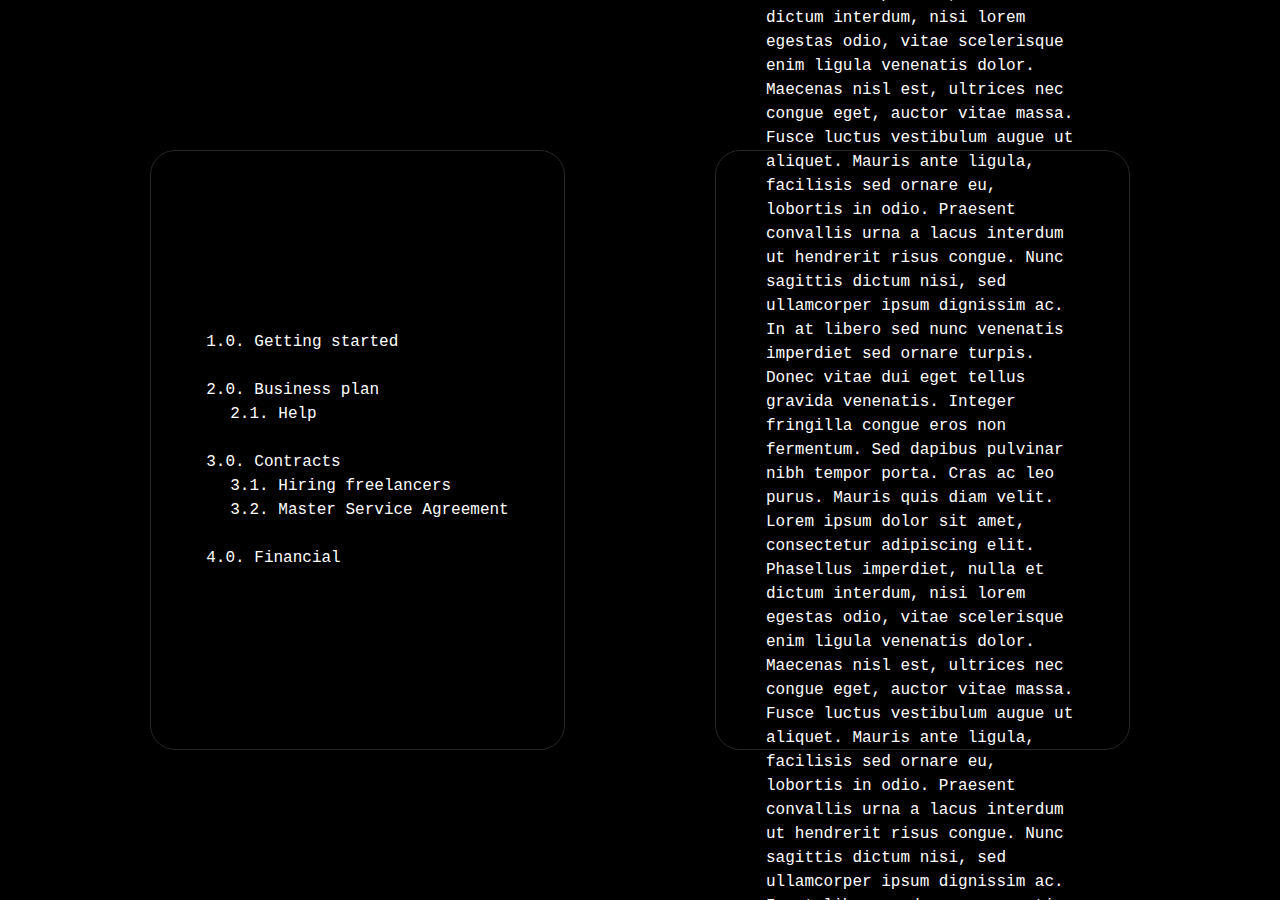
==== in.html @ 9f67cc17 "Init" ====
<!DOCTYPE html>
<html lang="en">
<head>
    <title>curo-dev</title>
    <link rel="stylesheet" href="style.css">
    <script src="script.js"></script>

    <meta charset="UTF-8">
    <meta http-equiv="X-UA-Compatible" content="IE=edge">
    <meta name="viewport" content="width=device-width, initial-scale=1.0">

    <meta name="description" content="Business writing templates.">
    <meta name="keywords" content="Business, startup, elements, copywriting, writing, templates">
    <meta name="author" content="Magnus Hvidtfeldt">
</head>
<body>


    <div class="flexbox-container">
        <div class="flexbox-item flexbox-item-1 sticky">1.0.  Getting started<br>
            <br>2.0.  Business plan<br>
            ⠀⠀2.1. Help<br><br>
            3.0. Contracts<br>
            ⠀⠀3.1. Hiring freelancers<br>
            ⠀⠀3.2. Master Service Agreement<br><br>
            4.0. Financial
        </div> 

        <div class="flexbox-item flexbox-item-2">#  Welcome to curo.dev<br> <!--  ANOTHER DIV FOR 'A' ATTRIBUTE?  -->
            This is a website for business writing templates.<br><br>

            by Magnus Hvidtfeldt



            Lorem ipsum dolor sit amet, consectetur adipiscing elit. Phasellus imperdiet, nulla et dictum interdum, nisi lorem egestas odio, vitae scelerisque enim ligula venenatis dolor. Maecenas nisl est, ultrices nec congue eget, auctor vitae massa. Fusce luctus vestibulum augue ut aliquet. Mauris ante ligula, facilisis sed ornare eu, lobortis in odio. Praesent convallis urna a lacus interdum ut hendrerit risus congue. Nunc sagittis dictum nisi, sed ullamcorper ipsum dignissim ac. In at libero sed nunc venenatis imperdiet sed ornare turpis. Donec vitae dui eget tellus gravida venenatis. Integer fringilla congue eros non fermentum. Sed dapibus pulvinar nibh tempor porta. Cras ac leo purus. Mauris quis diam velit. Lorem ipsum dolor sit amet, consectetur adipiscing elit. Phasellus imperdiet, nulla et dictum interdum, nisi lorem egestas odio, vitae scelerisque enim ligula venenatis dolor. Maecenas nisl est, ultrices nec congue eget, auctor vitae massa. Fusce luctus vestibulum augue ut aliquet. Mauris ante ligula, facilisis sed ornare eu, lobortis in odio. Praesent convallis urna a lacus interdum ut hendrerit risus congue. Nunc sagittis dictum nisi, sed ullamcorper ipsum dignissim ac. In at libero sed nunc venenatis imperdiet sed ornare turpis. Donec vitae dui eget tellus gravida venenatis. Integer fringilla congue eros non fermentum. Sed dapibus pulvinar nibh tempor porta. Cras ac leo purus. Mauris quis diam velit. Lorem ipsum dolor sit amet, consectetur adipiscing elit. Phasellus imperdiet, nulla et dictum interdum, nisi lorem egestas odio, vitae scelerisque enim ligula venenatis dolor. Maecenas nisl est, ultrices nec congue eget, auctor vitae massa. Fusce luctus vestibulum augue ut aliquet. Mauris ante ligula, facilisis sed ornare eu, lobortis in odio. Praesent convallis urna a lacus interdum ut hendrerit risus congue. Nunc sagittis dictum nisi, sed ullamcorper ipsum dignissim ac. In at libero sed nunc venenatis imperdiet sed ornare turpis. Donec vitae dui eget tellus gravida venenatis. Integer fringilla congue eros non fermentum. Sed dapibus pulvinar nibh tempor porta. Cras ac leo purus. Mauris quis diam velit. Lorem ipsum dolor sit amet, consectetur adipiscing elit. Phasellus imperdiet, nulla et dictum interdum, nisi lorem egestas odio, vitae scelerisque enim ligula venenatis dolor. Maecenas nisl est, ultrices nec congue eget, auctor vitae massa. Fusce luctus vestibulum augue ut aliquet. Mauris ante ligula, facilisis sed ornare eu, lobortis in odio. Praesent convallis urna a lacus interdum ut hendrerit risus congue. Nunc sagittis dictum nisi, sed ullamcorper ipsum dignissim ac. In at libero sed nunc venenatis imperdiet sed ornare turpis. Donec vitae dui eget tellus gravida venenatis. Integer fringilla congue eros non fermentum. Sed dapibus pulvinar nibh tempor porta. Cras ac leo purus. Mauris quis diam velit. Lorem ipsum dolor sit amet, consectetur adipiscing elit. Phasellus imperdiet, nulla et dictum interdum, nisi lorem egestas odio, vitae scelerisque enim ligula venenatis dolor. Maecenas nisl est, ultrices nec congue eget, auctor vitae massa. Fusce luctus vestibulum augue ut aliquet. Mauris ante ligula, facilisis sed ornare eu, lobortis in odio. Praesent convallis urna a lacus interdum ut hendrerit risus congue. Nunc sagittis dictum nisi, sed ullamcorper ipsum dignissim ac. In at libero sed nunc venenatis imperdiet sed ornare turpis. Donec vitae dui eget tellus gravida venenatis. Integer fringilla congue eros non fermentum. Sed dapibus pulvinar nibh tempor porta. Cras ac leo purus. Mauris quis diam velit. Lorem ipsum dolor sit amet, consectetur adipiscing elit. Phasellus imperdiet, nulla et dictum interdum, nisi lorem egestas odio, vitae scelerisque enim ligula venenatis dolor. Maecenas nisl est, ultrices nec congue eget, auctor vitae massa. Fusce luctus vestibulum augue ut aliquet. Mauris ante ligula, facilisis sed ornare eu, lobortis in odio. Praesent convallis urna a lacus interdum ut hendrerit risus congue. Nunc sagittis dictum nisi, sed ullamcorper ipsum dignissim ac. In at libero sed nunc venenatis imperdiet sed ornare turpis. Donec vitae dui eget tellus gravida venenatis. Integer fringilla congue eros non fermentum. Sed dapibus pulvinar nibh tempor porta. Cras ac leo purus. Mauris quis diam velit. Lorem ipsum dolor sit amet, consectetur adipiscing elit. Phasellus imperdiet, nulla et dictum interdum, nisi lorem egestas odio, vitae scelerisque enim ligula venenatis dolor. Maecenas nisl est, ultrices nec congue eget, auctor vitae massa. Fusce luctus vestibulum augue ut aliquet. Mauris ante ligula, facilisis sed ornare eu, lobortis in odio. Praesent convallis urna a lacus interdum ut hendrerit risus congue. Nunc sagittis dictum nisi, sed ullamcorper ipsum dignissim ac. In at libero sed nunc venenatis imperdiet sed ornare turpis. Donec vitae dui eget tellus gravida venenatis. Integer fringilla congue eros non fermentum. Sed dapibus pulvinar nibh tempor porta. Cras ac leo purus. Mauris quis diam velit. Lorem ipsum dolor sit amet, consectetur adipiscing elit. Phasellus imperdiet, nulla et dictum interdum, nisi lorem egestas odio, vitae scelerisque enim ligula venenatis dolor. Maecenas nisl est, ultrices nec congue eget, auctor vitae massa. Fusce luctus vestibulum augue ut aliquet. Mauris ante ligula, facilisis sed ornare eu, lobortis in odio. Praesent convallis urna a lacus interdum ut hendrerit risus congue. Nunc sagittis dictum nisi, sed ullamcorper ipsum dignissim ac. In at libero sed nunc venenatis imperdiet sed ornare turpis. Donec vitae dui eget tellus gravida venenatis. Integer fringilla congue eros non fermentum. Sed dapibus pulvinar nibh tempor porta. Cras ac leo purus. Mauris quis diam velit. Lorem ipsum dolor sit amet, consectetur adipiscing elit. Phasellus imperdiet, nulla et dictum interdum, nisi lorem egestas odio, vitae scelerisque enim ligula venenatis dolor. Maecenas nisl est, ultrices nec congue eget, auctor vitae massa. Fusce luctus vestibulum augue ut aliquet. Mauris ante ligula, facilisis sed ornare eu, lobortis in odio. Praesent convallis urna a lacus interdum ut hendrerit risus congue. Nunc sagittis dictum nisi, sed ullamcorper ipsum dignissim ac. In at libero sed nunc venenatis imperdiet sed ornare turpis. Donec vitae dui eget tellus gravida venenatis. Integer fringilla congue eros non fermentum. Sed dapibus pulvinar nibh tempor porta. Cras ac leo purus. Mauris quis diam velit. Lorem ipsum dolor sit amet, consectetur adipiscing elit. Phasellus imperdiet, nulla et dictum interdum, nisi lorem egestas odio, vitae scelerisque enim ligula venenatis dolor. Maecenas nisl est, ultrices nec congue eget, auctor vitae massa. Fusce luctus vestibulum augue ut aliquet. Mauris ante ligula, facilisis sed ornare eu, lobortis in odio. Praesent convallis urna a lacus interdum ut hendrerit risus congue. Nunc sagittis dictum nisi, sed ullamcorper ipsum dignissim ac. In at libero sed nunc venenatis imperdiet sed ornare turpis. Donec vitae dui eget tellus gravida venenatis. Integer fringilla congue eros non fermentum. Sed dapibus pulvinar nibh tempor porta. Cras ac leo purus. Mauris quis diam velit. Lorem ipsum dolor sit amet, consectetur adipiscing elit. Phasellus imperdiet, nulla et dictum interdum, nisi lorem egestas odio, vitae scelerisque enim ligula venenatis dolor. Maecenas nisl est, ultrices nec congue eget, auctor vitae massa. Fusce luctus vestibulum augue ut aliquet. Mauris ante ligula, facilisis sed ornare eu, lobortis in odio. Praesent convallis urna a lacus interdum ut hendrerit risus congue. Nunc sagittis dictum nisi, sed ullamcorper ipsum dignissim ac. In at libero sed nunc venenatis imperdiet sed ornare turpis. Donec vitae dui eget tellus gravida venenatis. Integer fringilla congue eros non fermentum. Sed dapibus pulvinar nibh tempor porta. Cras ac leo purus. Mauris quis diam velit. Lorem ipsum dolor sit amet, consectetur adipiscing elit. Phasellus imperdiet, nulla et dictum interdum, nisi lorem egestas odio, vitae scelerisque enim ligula venenatis dolor. Maecenas nisl est, ultrices nec congue eget, auctor vitae massa. Fusce luctus vestibulum augue ut aliquet. Mauris ante ligula, facilisis sed ornare eu, lobortis in odio. Praesent convallis urna a lacus interdum ut hendrerit risus congue. Nunc sagittis dictum nisi, sed ullamcorper ipsum dignissim ac. In at libero sed nunc venenatis imperdiet sed ornare turpis. Donec vitae dui eget tellus gravida venenatis. Integer fringilla congue eros non fermentum. Sed dapibus pulvinar nibh tempor porta. Cras ac leo purus. Mauris quis diam velit. Lorem ipsum dolor sit amet, consectetur adipiscing elit. Phasellus imperdiet, nulla et dictum interdum, nisi lorem egestas odio, vitae scelerisque enim ligula venenatis dolor. Maecenas nisl est, ultrices nec congue eget, auctor vitae massa. Fusce luctus vestibulum augue ut aliquet. Mauris ante ligula, facilisis sed ornare eu, lobortis in odio. Praesent convallis urna a lacus interdum ut hendrerit risus congue. Nunc sagittis dictum nisi, sed ullamcorper ipsum dignissim ac. In at libero sed nunc venenatis imperdiet sed ornare turpis. Donec vitae dui eget tellus gravida venenatis. Integer fringilla congue eros non fermentum. Sed dapibus pulvinar nibh tempor porta. Cras ac leo purus. Mauris quis diam velit. Lorem ipsum dolor sit amet, consectetur adipiscing elit. Phasellus imperdiet, nulla et dictum interdum, nisi lorem egestas odio, vitae scelerisque enim ligula venenatis dolor. Maecenas nisl est, ultrices nec congue eget, auctor vitae massa. Fusce luctus vestibulum augue ut aliquet. Mauris ante ligula, facilisis sed ornare eu, lobortis in odio. Praesent convallis urna a lacus interdum ut hendrerit risus congue. Nunc sagittis dictum nisi, sed ullamcorper ipsum dignissim ac. In at libero sed nunc venenatis imperdiet sed ornare turpis. Donec vitae dui eget tellus gravida venenatis. Integer fringilla congue eros non fermentum. Sed dapibus pulvinar nibh tempor porta. Cras ac leo purus. Mauris quis diam velit.Lorem ipsum dolor sit amet, consectetur adipiscing elit. Phasellus imperdiet, nulla et dictum interdum, nisi lorem egestas odio, vitae scelerisque enim ligula venenatis dolor. Maecenas nisl est, ultrices nec congue eget, auctor vitae massa. Fusce luctus vestibulum augue ut aliquet. Mauris ante ligula, facilisis sed ornare eu, lobortis in odio. Praesent convallis urna a lacus interdum ut hendrerit risus congue. Nunc sagittis dictum nisi, sed ullamcorper ipsum dignissim ac. In at libero sed nunc venenatis imperdiet sed ornare turpis. Donec vitae dui eget tellus gravida venenatis. Integer fringilla congue eros non fermentum. Sed dapibus pulvinar nibh tempor porta. Cras ac leo purus. Mauris quis diam velit. Lorem ipsum dolor sit amet, consectetur adipiscing elit. Phasellus imperdiet, nulla et dictum interdum, nisi lorem egestas odio, vitae scelerisque enim ligula venenatis dolor. Maecenas nisl est, ultrices nec congue eget, auctor vitae massa. Fusce luctus vestibulum augue ut aliquet. Mauris ante ligula, facilisis sed ornare eu, lobortis in odio. Praesent convallis urna a lacus interdum ut hendrerit risus congue. Nunc sagittis dictum nisi, sed ullamcorper ipsum dignissim ac. In at libero sed nunc venenatis imperdiet sed ornare turpis. Donec vitae dui eget tellus gravida venenatis. Integer fringilla congue eros non fermentum. Sed dapibus pulvinar nibh tempor porta. Cras ac leo purus. Mauris quis diam velit. Lorem ipsum dolor sit amet, consectetur adipiscing elit. Phasellus imperdiet, nulla et dictum interdum, nisi lorem egestas odio, vitae scelerisque enim ligula venenatis dolor. Maecenas nisl est, ultrices nec congue eget, auctor vitae massa. Fusce luctus vestibulum augue ut aliquet. Mauris ante ligula, facilisis sed ornare eu, lobortis in odio. Praesent convallis urna a lacus interdum ut hendrerit risus congue. Nunc sagittis dictum nisi, sed ullamcorper ipsum dignissim ac. In at libero sed nunc venenatis imperdiet sed ornare turpis. Donec vitae dui eget tellus gravida venenatis. Integer fringilla congue eros non fermentum. Sed dapibus pulvinar nibh tempor porta. Cras ac leo purus. Mauris quis diam velit. Lorem ipsum dolor sit amet, consectetur adipiscing elit. Phasellus imperdiet, nulla et dictum interdum, nisi lorem egestas odio, vitae scelerisque enim ligula venenatis dolor. Maecenas nisl est, ultrices nec congue eget, auctor vitae massa. Fusce luctus vestibulum augue ut aliquet. Mauris ante ligula, facilisis sed ornare eu, lobortis in odio. Praesent convallis urna a lacus interdum ut hendrerit risus congue. Nunc sagittis dictum nisi, sed ullamcorper ipsum dignissim ac. In at libero sed nunc venenatis imperdiet sed ornare turpis. Donec vitae dui eget tellus gravida venenatis. Integer fringilla congue eros non fermentum. Sed dapibus pulvinar nibh tempor porta. Cras ac leo purus. Mauris quis diam velit. Lorem ipsum dolor sit amet, consectetur adipiscing elit. Phasellus imperdiet, nulla et dictum interdum, nisi lorem egestas odio, vitae scelerisque enim ligula venenatis dolor. Maecenas nisl est, ultrices nec congue eget, auctor vitae massa. Fusce luctus vestibulum augue ut aliquet. Mauris ante ligula, facilisis sed ornare eu, lobortis in odio. Praesent convallis urna a lacus interdum ut hendrerit risus congue. Nunc sagittis dictum nisi, sed ullamcorper ipsum dignissim ac. In at libero sed nunc venenatis imperdiet sed ornare turpis. Donec vitae dui eget tellus gravida venenatis. Integer fringilla congue eros non fermentum. Sed dapibus pulvinar nibh tempor porta. Cras ac leo purus. Mauris quis diam velit. Lorem ipsum dolor sit amet, consectetur adipiscing elit. Phasellus imperdiet, nulla et dictum interdum, nisi lorem egestas odio, vitae scelerisque enim ligula venenatis dolor. Maecenas nisl est, ultrices nec congue eget, auctor vitae massa. Fusce luctus vestibulum augue ut aliquet. Mauris ante ligula, facilisis sed ornare eu, lobortis in odio. Praesent convallis urna a lacus interdum ut hendrerit risus congue. Nunc sagittis dictum nisi, sed ullamcorper ipsum dignissim ac. In at libero sed nunc venenatis imperdiet sed ornare turpis. Donec vitae dui eget tellus gravida venenatis. Integer fringilla congue eros non fermentum. Sed dapibus pulvinar nibh tempor porta. Cras ac leo purus. Mauris quis diam velit. Lorem ipsum dolor sit amet, consectetur adipiscing elit. Phasellus imperdiet, nulla et dictum interdum, nisi lorem egestas odio, vitae scelerisque enim ligula venenatis dolor. Maecenas nisl est, ultrices nec congue eget, auctor vitae massa. Fusce luctus vestibulum augue ut aliquet. Mauris ante ligula, facilisis sed ornare eu, lobortis in odio. Praesent convallis urna a lacus interdum ut hendrerit risus congue. Nunc sagittis dictum nisi, sed ullamcorper ipsum dignissim ac. In at libero sed nunc venenatis imperdiet sed ornare turpis. Donec vitae dui eget tellus gravida venenatis. Integer fringilla congue eros non fermentum. Sed dapibus pulvinar nibh tempor porta. Cras ac leo purus. Mauris quis diam velit. Lorem ipsum dolor sit amet, consectetur adipiscing elit. Phasellus imperdiet, nulla et dictum interdum, nisi lorem egestas odio, vitae scelerisque enim ligula venenatis dolor. Maecenas nisl est, ultrices nec congue eget, auctor vitae massa. Fusce luctus vestibulum augue ut aliquet. Mauris ante ligula, facilisis sed ornare eu, lobortis in odio. Praesent convallis urna a lacus interdum ut hendrerit risus congue. Nunc sagittis dictum nisi, sed ullamcorper ipsum dignissim ac. In at libero sed nunc venenatis imperdiet sed ornare turpis. Donec vitae dui eget tellus gravida venenatis. Integer fringilla congue eros non fermentum. Sed dapibus pulvinar nibh tempor porta. Cras ac leo purus. Mauris quis diam velit.





          <!-- <button id="dark-theme">Dark mode </button>
            <button id="light-theme">Light mode</button> -->
        </div>
    </div>

    
</body>
</html>
---- style.css ----
/*      PRIMARY ATTRIBUTES      */

body {
    background-color: black;
    color: white;
    font-family: 'Courier New', Courier, monospace;
    margin-top: 100px;
    margin-left: 100px;
    margin-right: 8%;
    line-height: 1.5;
    max-width: 500px;
} p, h2 {
    margin: 0;
    position: absolute;
    top: 50%;
    left: 25%;
    -ms-transform: translate(-50%, -50%);
    transform: translate(-50%, -50%);
    align-items: center;

}



/*      TYPOGRAPHY      */

.text {
    font-family: 'Inter';
    font-size: 16px;
}



/*      FLEXBOX       */

.flexbox-container {
    height: 100%;
    width: 100%;
    top: 0;
    left: 0;
    overflow: hidden;
    position: fixed;
    display: flex;
    background-color: black;;
    justify-content: center;
}

.flexbox-item {
    width: 95%;
    border: 0.1px solid rgb(39, 39, 39);
    border-radius: 25px;
    padding: 50px;
    align-items: center;
    justify-content: center;
    display: flex;
}

.flexbox-item-1 {
    min-height: 100px;
    margin: 150px 75px 150px 150px;

}

.flexbox-item-2 {
    min-height: 100px;
    margin: 150px 150px 150px 75px;

}
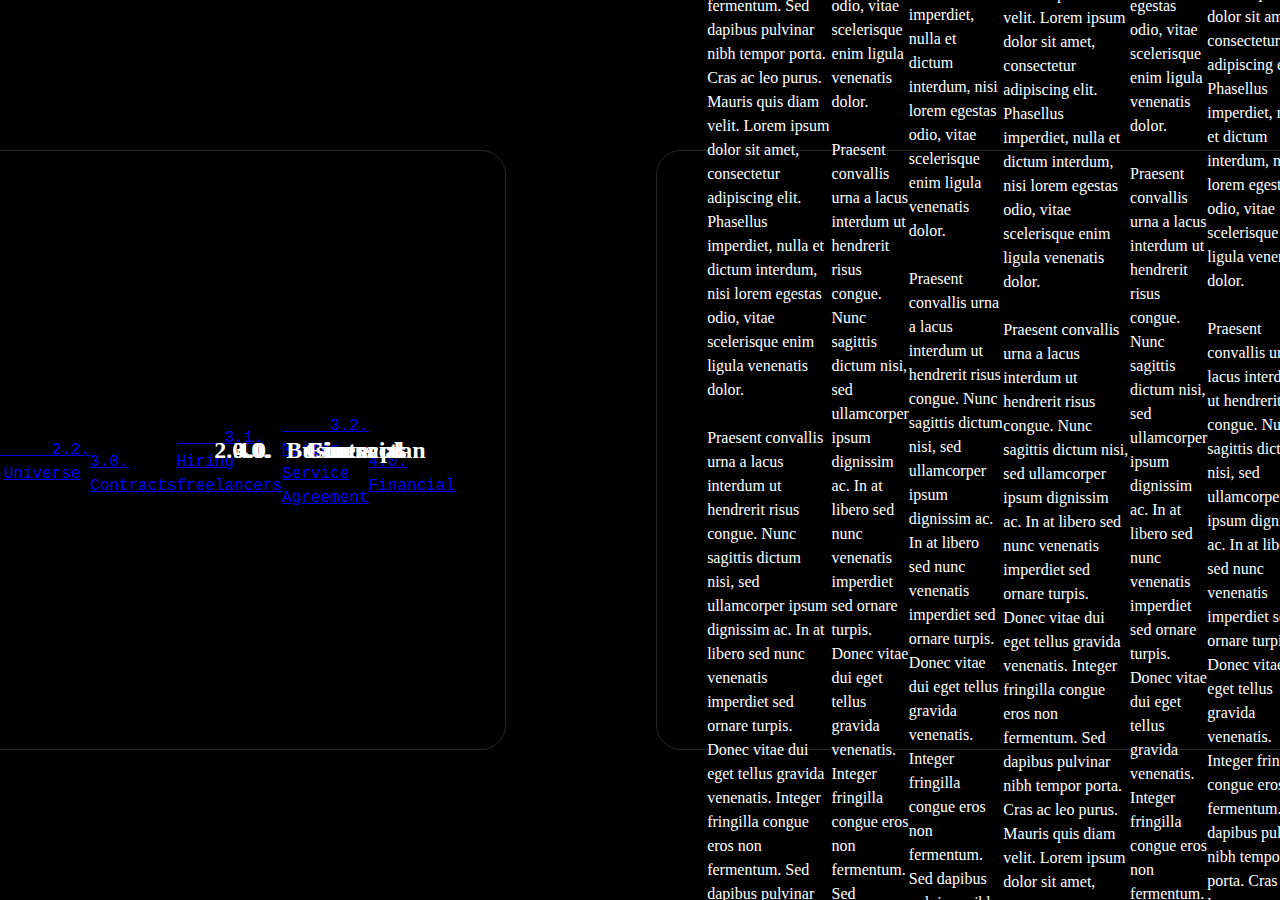
==== commit 65a0f5ae: "Added functionality" ====
--- a/in.html
+++ b/in.html
@@ -4,6 +4,12 @@
     <title>curo-dev</title>
     <link rel="stylesheet" href="style.css">
     <script src="script.js"></script>
+    <script src="jquery-3.6.1.js"></script>
+
+    <link rel="preconnect" href="https://fonts.googleapis.com">
+    <link rel="preconnect" href="https://fonts.gstatic.com" crossorigin>
+    <link href="https://fonts.googleapis.com/css2?family=Inconsolata&display=swap" rel="stylesheet">
+    <link href="https://fonts.googleapis.com/css2?family=Lato&display=swap" rel="stylesheet">
 
     <meta charset="UTF-8">
     <meta http-equiv="X-UA-Compatible" content="IE=edge">
@@ -15,35 +21,206 @@
 </head>
 <body>
 
+    <div class="fixed-header"> </div>
 
     <div class="flexbox-container">
-        <div class="flexbox-item flexbox-item-1 sticky">1.0.  Getting started<br>
-            <br>2.0.  Business plan<br>
-            ⠀⠀2.1. Help<br><br>
-            3.0. Contracts<br>
-            ⠀⠀3.1. Hiring freelancers<br>
-            ⠀⠀3.2. Master Service Agreement<br><br>
-            4.0. Financial
+   
+        <div class="flexbox-item flexbox-item-1 sticky">
+            <div class="cent"><a href="#section1">1.0.  Getting started</a><br></div>
+            <div class="cent mb"><a href="#section2"><br><br>2.0.  Business plan</a><br></div>
+            <div class="cent mb"><a href="#section2-1"><br>⠀⠀⠀⠀2.1. Help</a><br></div>
+            <div class="cent"><a href="#section2-2"><br>⠀⠀⠀⠀2.2. Universe</a><br></div>
+            <div class="cent mb"><a href="#section3"><br><br>3.0. Contracts</a><br></div>
+            <div class="cent mb"><a href="#section3-1"><br>⠀⠀⠀⠀3.1. Hiring freelancers</a><br></div>
+            <div class="cent"><a href="#section3-2"><br>⠀⠀⠀⠀3.2. Master Service Agreement</a><br></div>
+            <div class="cent"><a href="#section4"><br><br>4.0. Financial</a><br></div>
+
         </div> 
-
-        <div class="flexbox-item flexbox-item-2">#  Welcome to curo.dev<br> <!--  ANOTHER DIV FOR 'A' ATTRIBUTE?  -->
+    
+
+        <div class="flexbox-item flexbox-item-2 text">
+            <div id="section1">
+            <h1 class="mb">#  Welcome to curo.dev</h1><br><br> <!--  ANOTHER DIV FOR 'A' ATTRIBUTE?  -->
             This is a website for business writing templates.<br><br>
 
             by Magnus Hvidtfeldt
 
 
 
-            Lorem ipsum dolor sit amet, consectetur adipiscing elit. Phasellus imperdiet, nulla et dictum interdum, nisi lorem egestas odio, vitae scelerisque enim ligula venenatis dolor. Maecenas nisl est, ultrices nec congue eget, auctor vitae massa. Fusce luctus vestibulum augue ut aliquet. Mauris ante ligula, facilisis sed ornare eu, lobortis in odio. Praesent convallis urna a lacus interdum ut hendrerit risus congue. Nunc sagittis dictum nisi, sed ullamcorper ipsum dignissim ac. In at libero sed nunc venenatis imperdiet sed ornare turpis. Donec vitae dui eget tellus gravida venenatis. Integer fringilla congue eros non fermentum. Sed dapibus pulvinar nibh tempor porta. Cras ac leo purus. Mauris quis diam velit. Lorem ipsum dolor sit amet, consectetur adipiscing elit. Phasellus imperdiet, nulla et dictum interdum, nisi lorem egestas odio, vitae scelerisque enim ligula venenatis dolor. Maecenas nisl est, ultrices nec congue eget, auctor vitae massa. Fusce luctus vestibulum augue ut aliquet. Mauris ante ligula, facilisis sed ornare eu, lobortis in odio. Praesent convallis urna a lacus interdum ut hendrerit risus congue. Nunc sagittis dictum nisi, sed ullamcorper ipsum dignissim ac. In at libero sed nunc venenatis imperdiet sed ornare turpis. Donec vitae dui eget tellus gravida venenatis. Integer fringilla congue eros non fermentum. Sed dapibus pulvinar nibh tempor porta. Cras ac leo purus. Mauris quis diam velit. Lorem ipsum dolor sit amet, consectetur adipiscing elit. Phasellus imperdiet, nulla et dictum interdum, nisi lorem egestas odio, vitae scelerisque enim ligula venenatis dolor. Maecenas nisl est, ultrices nec congue eget, auctor vitae massa. Fusce luctus vestibulum augue ut aliquet. Mauris ante ligula, facilisis sed ornare eu, lobortis in odio. Praesent convallis urna a lacus interdum ut hendrerit risus congue. Nunc sagittis dictum nisi, sed ullamcorper ipsum dignissim ac. In at libero sed nunc venenatis imperdiet sed ornare turpis. Donec vitae dui eget tellus gravida venenatis. Integer fringilla congue eros non fermentum. Sed dapibus pulvinar nibh tempor porta. Cras ac leo purus. Mauris quis diam velit. Lorem ipsum dolor sit amet, consectetur adipiscing elit. Phasellus imperdiet, nulla et dictum interdum, nisi lorem egestas odio, vitae scelerisque enim ligula venenatis dolor. Maecenas nisl est, ultrices nec congue eget, auctor vitae massa. Fusce luctus vestibulum augue ut aliquet. Mauris ante ligula, facilisis sed ornare eu, lobortis in odio. Praesent convallis urna a lacus interdum ut hendrerit risus congue. Nunc sagittis dictum nisi, sed ullamcorper ipsum dignissim ac. In at libero sed nunc venenatis imperdiet sed ornare turpis. Donec vitae dui eget tellus gravida venenatis. Integer fringilla congue eros non fermentum. Sed dapibus pulvinar nibh tempor porta. Cras ac leo purus. Mauris quis diam velit. Lorem ipsum dolor sit amet, consectetur adipiscing elit. Phasellus imperdiet, nulla et dictum interdum, nisi lorem egestas odio, vitae scelerisque enim ligula venenatis dolor. Maecenas nisl est, ultrices nec congue eget, auctor vitae massa. Fusce luctus vestibulum augue ut aliquet. Mauris ante ligula, facilisis sed ornare eu, lobortis in odio. Praesent convallis urna a lacus interdum ut hendrerit risus congue. Nunc sagittis dictum nisi, sed ullamcorper ipsum dignissim ac. In at libero sed nunc venenatis imperdiet sed ornare turpis. Donec vitae dui eget tellus gravida venenatis. Integer fringilla congue eros non fermentum. Sed dapibus pulvinar nibh tempor porta. Cras ac leo purus. Mauris quis diam velit. Lorem ipsum dolor sit amet, consectetur adipiscing elit. Phasellus imperdiet, nulla et dictum interdum, nisi lorem egestas odio, vitae scelerisque enim ligula venenatis dolor. Maecenas nisl est, ultrices nec congue eget, auctor vitae massa. Fusce luctus vestibulum augue ut aliquet. Mauris ante ligula, facilisis sed ornare eu, lobortis in odio. Praesent convallis urna a lacus interdum ut hendrerit risus congue. Nunc sagittis dictum nisi, sed ullamcorper ipsum dignissim ac. In at libero sed nunc venenatis imperdiet sed ornare turpis. Donec vitae dui eget tellus gravida venenatis. Integer fringilla congue eros non fermentum. Sed dapibus pulvinar nibh tempor porta. Cras ac leo purus. Mauris quis diam velit. Lorem ipsum dolor sit amet, consectetur adipiscing elit. Phasellus imperdiet, nulla et dictum interdum, nisi lorem egestas odio, vitae scelerisque enim ligula venenatis dolor. Maecenas nisl est, ultrices nec congue eget, auctor vitae massa. Fusce luctus vestibulum augue ut aliquet. Mauris ante ligula, facilisis sed ornare eu, lobortis in odio. Praesent convallis urna a lacus interdum ut hendrerit risus congue. Nunc sagittis dictum nisi, sed ullamcorper ipsum dignissim ac. In at libero sed nunc venenatis imperdiet sed ornare turpis. Donec vitae dui eget tellus gravida venenatis. Integer fringilla congue eros non fermentum. Sed dapibus pulvinar nibh tempor porta. Cras ac leo purus. Mauris quis diam velit. Lorem ipsum dolor sit amet, consectetur adipiscing elit. Phasellus imperdiet, nulla et dictum interdum, nisi lorem egestas odio, vitae scelerisque enim ligula venenatis dolor. Maecenas nisl est, ultrices nec congue eget, auctor vitae massa. Fusce luctus vestibulum augue ut aliquet. Mauris ante ligula, facilisis sed ornare eu, lobortis in odio. Praesent convallis urna a lacus interdum ut hendrerit risus congue. Nunc sagittis dictum nisi, sed ullamcorper ipsum dignissim ac. In at libero sed nunc venenatis imperdiet sed ornare turpis. Donec vitae dui eget tellus gravida venenatis. Integer fringilla congue eros non fermentum. Sed dapibus pulvinar nibh tempor porta. Cras ac leo purus. Mauris quis diam velit. Lorem ipsum dolor sit amet, consectetur adipiscing elit. Phasellus imperdiet, nulla et dictum interdum, nisi lorem egestas odio, vitae scelerisque enim ligula venenatis dolor. Maecenas nisl est, ultrices nec congue eget, auctor vitae massa. Fusce luctus vestibulum augue ut aliquet. Mauris ante ligula, facilisis sed ornare eu, lobortis in odio. Praesent convallis urna a lacus interdum ut hendrerit risus congue. Nunc sagittis dictum nisi, sed ullamcorper ipsum dignissim ac. In at libero sed nunc venenatis imperdiet sed ornare turpis. Donec vitae dui eget tellus gravida venenatis. Integer fringilla congue eros non fermentum. Sed dapibus pulvinar nibh tempor porta. Cras ac leo purus. Mauris quis diam velit. Lorem ipsum dolor sit amet, consectetur adipiscing elit. Phasellus imperdiet, nulla et dictum interdum, nisi lorem egestas odio, vitae scelerisque enim ligula venenatis dolor. Maecenas nisl est, ultrices nec congue eget, auctor vitae massa. Fusce luctus vestibulum augue ut aliquet. Mauris ante ligula, facilisis sed ornare eu, lobortis in odio. Praesent convallis urna a lacus interdum ut hendrerit risus congue. Nunc sagittis dictum nisi, sed ullamcorper ipsum dignissim ac. In at libero sed nunc venenatis imperdiet sed ornare turpis. Donec vitae dui eget tellus gravida venenatis. Integer fringilla congue eros non fermentum. Sed dapibus pulvinar nibh tempor porta. Cras ac leo purus. Mauris quis diam velit. Lorem ipsum dolor sit amet, consectetur adipiscing elit. Phasellus imperdiet, nulla et dictum interdum, nisi lorem egestas odio, vitae scelerisque enim ligula venenatis dolor. Maecenas nisl est, ultrices nec congue eget, auctor vitae massa. Fusce luctus vestibulum augue ut aliquet. Mauris ante ligula, facilisis sed ornare eu, lobortis in odio. Praesent convallis urna a lacus interdum ut hendrerit risus congue. Nunc sagittis dictum nisi, sed ullamcorper ipsum dignissim ac. In at libero sed nunc venenatis imperdiet sed ornare turpis. Donec vitae dui eget tellus gravida venenatis. Integer fringilla congue eros non fermentum. Sed dapibus pulvinar nibh tempor porta. Cras ac leo purus. Mauris quis diam velit. Lorem ipsum dolor sit amet, consectetur adipiscing elit. Phasellus imperdiet, nulla et dictum interdum, nisi lorem egestas odio, vitae scelerisque enim ligula venenatis dolor. Maecenas nisl est, ultrices nec congue eget, auctor vitae massa. Fusce luctus vestibulum augue ut aliquet. Mauris ante ligula, facilisis sed ornare eu, lobortis in odio. Praesent convallis urna a lacus interdum ut hendrerit risus congue. Nunc sagittis dictum nisi, sed ullamcorper ipsum dignissim ac. In at libero sed nunc venenatis imperdiet sed ornare turpis. Donec vitae dui eget tellus gravida venenatis. Integer fringilla congue eros non fermentum. Sed dapibus pulvinar nibh tempor porta. Cras ac leo purus. Mauris quis diam velit. Lorem ipsum dolor sit amet, consectetur adipiscing elit. Phasellus imperdiet, nulla et dictum interdum, nisi lorem egestas odio, vitae scelerisque enim ligula venenatis dolor. Maecenas nisl est, ultrices nec congue eget, auctor vitae massa. Fusce luctus vestibulum augue ut aliquet. Mauris ante ligula, facilisis sed ornare eu, lobortis in odio. Praesent convallis urna a lacus interdum ut hendrerit risus congue. Nunc sagittis dictum nisi, sed ullamcorper ipsum dignissim ac. In at libero sed nunc venenatis imperdiet sed ornare turpis. Donec vitae dui eget tellus gravida venenatis. Integer fringilla congue eros non fermentum. Sed dapibus pulvinar nibh tempor porta. Cras ac leo purus. Mauris quis diam velit. Lorem ipsum dolor sit amet, consectetur adipiscing elit. Phasellus imperdiet, nulla et dictum interdum, nisi lorem egestas odio, vitae scelerisque enim ligula venenatis dolor. Maecenas nisl est, ultrices nec congue eget, auctor vitae massa. Fusce luctus vestibulum augue ut aliquet. Mauris ante ligula, facilisis sed ornare eu, lobortis in odio. Praesent convallis urna a lacus interdum ut hendrerit risus congue. Nunc sagittis dictum nisi, sed ullamcorper ipsum dignissim ac. In at libero sed nunc venenatis imperdiet sed ornare turpis. Donec vitae dui eget tellus gravida venenatis. Integer fringilla congue eros non fermentum. Sed dapibus pulvinar nibh tempor porta. Cras ac leo purus. Mauris quis diam velit.Lorem ipsum dolor sit amet, consectetur adipiscing elit. Phasellus imperdiet, nulla et dictum interdum, nisi lorem egestas odio, vitae scelerisque enim ligula venenatis dolor. Maecenas nisl est, ultrices nec congue eget, auctor vitae massa. Fusce luctus vestibulum augue ut aliquet. Mauris ante ligula, facilisis sed ornare eu, lobortis in odio. Praesent convallis urna a lacus interdum ut hendrerit risus congue. Nunc sagittis dictum nisi, sed ullamcorper ipsum dignissim ac. In at libero sed nunc venenatis imperdiet sed ornare turpis. Donec vitae dui eget tellus gravida venenatis. Integer fringilla congue eros non fermentum. Sed dapibus pulvinar nibh tempor porta. Cras ac leo purus. Mauris quis diam velit. Lorem ipsum dolor sit amet, consectetur adipiscing elit. Phasellus imperdiet, nulla et dictum interdum, nisi lorem egestas odio, vitae scelerisque enim ligula venenatis dolor. Maecenas nisl est, ultrices nec congue eget, auctor vitae massa. Fusce luctus vestibulum augue ut aliquet. Mauris ante ligula, facilisis sed ornare eu, lobortis in odio. Praesent convallis urna a lacus interdum ut hendrerit risus congue. Nunc sagittis dictum nisi, sed ullamcorper ipsum dignissim ac. In at libero sed nunc venenatis imperdiet sed ornare turpis. Donec vitae dui eget tellus gravida venenatis. Integer fringilla congue eros non fermentum. Sed dapibus pulvinar nibh tempor porta. Cras ac leo purus. Mauris quis diam velit. Lorem ipsum dolor sit amet, consectetur adipiscing elit. Phasellus imperdiet, nulla et dictum interdum, nisi lorem egestas odio, vitae scelerisque enim ligula venenatis dolor. Maecenas nisl est, ultrices nec congue eget, auctor vitae massa. Fusce luctus vestibulum augue ut aliquet. Mauris ante ligula, facilisis sed ornare eu, lobortis in odio. Praesent convallis urna a lacus interdum ut hendrerit risus congue. Nunc sagittis dictum nisi, sed ullamcorper ipsum dignissim ac. In at libero sed nunc venenatis imperdiet sed ornare turpis. Donec vitae dui eget tellus gravida venenatis. Integer fringilla congue eros non fermentum. Sed dapibus pulvinar nibh tempor porta. Cras ac leo purus. Mauris quis diam velit. Lorem ipsum dolor sit amet, consectetur adipiscing elit. Phasellus imperdiet, nulla et dictum interdum, nisi lorem egestas odio, vitae scelerisque enim ligula venenatis dolor. Maecenas nisl est, ultrices nec congue eget, auctor vitae massa. Fusce luctus vestibulum augue ut aliquet. Mauris ante ligula, facilisis sed ornare eu, lobortis in odio. Praesent convallis urna a lacus interdum ut hendrerit risus congue. Nunc sagittis dictum nisi, sed ullamcorper ipsum dignissim ac. In at libero sed nunc venenatis imperdiet sed ornare turpis. Donec vitae dui eget tellus gravida venenatis. Integer fringilla congue eros non fermentum. Sed dapibus pulvinar nibh tempor porta. Cras ac leo purus. Mauris quis diam velit. Lorem ipsum dolor sit amet, consectetur adipiscing elit. Phasellus imperdiet, nulla et dictum interdum, nisi lorem egestas odio, vitae scelerisque enim ligula venenatis dolor. Maecenas nisl est, ultrices nec congue eget, auctor vitae massa. Fusce luctus vestibulum augue ut aliquet. Mauris ante ligula, facilisis sed ornare eu, lobortis in odio. Praesent convallis urna a lacus interdum ut hendrerit risus congue. Nunc sagittis dictum nisi, sed ullamcorper ipsum dignissim ac. In at libero sed nunc venenatis imperdiet sed ornare turpis. Donec vitae dui eget tellus gravida venenatis. Integer fringilla congue eros non fermentum. Sed dapibus pulvinar nibh tempor porta. Cras ac leo purus. Mauris quis diam velit. Lorem ipsum dolor sit amet, consectetur adipiscing elit. Phasellus imperdiet, nulla et dictum interdum, nisi lorem egestas odio, vitae scelerisque enim ligula venenatis dolor. Maecenas nisl est, ultrices nec congue eget, auctor vitae massa. Fusce luctus vestibulum augue ut aliquet. Mauris ante ligula, facilisis sed ornare eu, lobortis in odio. Praesent convallis urna a lacus interdum ut hendrerit risus congue. Nunc sagittis dictum nisi, sed ullamcorper ipsum dignissim ac. In at libero sed nunc venenatis imperdiet sed ornare turpis. Donec vitae dui eget tellus gravida venenatis. Integer fringilla congue eros non fermentum. Sed dapibus pulvinar nibh tempor porta. Cras ac leo purus. Mauris quis diam velit. Lorem ipsum dolor sit amet, consectetur adipiscing elit. Phasellus imperdiet, nulla et dictum interdum, nisi lorem egestas odio, vitae scelerisque enim ligula venenatis dolor. Maecenas nisl est, ultrices nec congue eget, auctor vitae massa. Fusce luctus vestibulum augue ut aliquet. Mauris ante ligula, facilisis sed ornare eu, lobortis in odio. Praesent convallis urna a lacus interdum ut hendrerit risus congue. Nunc sagittis dictum nisi, sed ullamcorper ipsum dignissim ac. In at libero sed nunc venenatis imperdiet sed ornare turpis. Donec vitae dui eget tellus gravida venenatis. Integer fringilla congue eros non fermentum. Sed dapibus pulvinar nibh tempor porta. Cras ac leo purus. Mauris quis diam velit. Lorem ipsum dolor sit amet, consectetur adipiscing elit. Phasellus imperdiet, nulla et dictum interdum, nisi lorem egestas odio, vitae scelerisque enim ligula venenatis dolor. Maecenas nisl est, ultrices nec congue eget, auctor vitae massa. Fusce luctus vestibulum augue ut aliquet. Mauris ante ligula, facilisis sed ornare eu, lobortis in odio. Praesent convallis urna a lacus interdum ut hendrerit risus congue. Nunc sagittis dictum nisi, sed ullamcorper ipsum dignissim ac. In at libero sed nunc venenatis imperdiet sed ornare turpis. Donec vitae dui eget tellus gravida venenatis. Integer fringilla congue eros non fermentum. Sed dapibus pulvinar nibh tempor porta. Cras ac leo purus. Mauris quis diam velit.
-
-
-
-
-
-          <!-- <button id="dark-theme">Dark mode </button>
-            <button id="light-theme">Light mode</button> -->
+            Lorem ipsum dolor sit amet, consectetur adipiscing elit. Phasellus imperdiet, nulla et dictum interdum, nisi lorem egestas odio, vitae scelerisque enim ligula venenatis dolor. Maecenas nisl est, ultrices nec congue eget, auctor vitae massa. Fusce luctus vestibulum augue ut aliquet. 
+            
+            <br><br>
+            
+            Maecenas nisl est, ultrices nec congue eget, auctor vitae massa. Fusce luctus vestibulum augue ut aliquet. Mauris ante ligula, facilisis sed ornare eu, lobortis in odio. Praesent convallis urna a lacus interdum ut hendrerit risus congue. Nunc sagittis dictum nisi, sed ullamcorper ipsum dignissim ac. In at libero sed nunc venenatis imperdiet sed ornare turpis. Donec vitae dui eget tellus gravida venenatis. Integer fringilla congue eros non fermentum. Sed dapibus pulvinar nibh tempor porta. Cras ac leo purus. Mauris quis diam velit. Lorem ipsum dolor sit amet, consectetur adipiscing elit. Phasellus imperdiet, nulla et dictum interdum, nisi lorem egestas odio, vitae scelerisque enim ligula venenatis dolor. 
+            
+            <br><br>
+            
+            Praesent convallis urna a lacus interdum ut hendrerit risus congue. Nunc sagittis dictum nisi, sed ullamcorper ipsum dignissim ac. In at libero sed nunc venenatis imperdiet sed ornare turpis. Donec vitae dui eget tellus gravida venenatis. Integer fringilla congue eros non fermentum. Sed dapibus pulvinar nibh tempor porta. Cras ac leo purus. Mauris quis diam velit. Lorem ipsum dolor sit amet, consectetur adipiscing elit. Phasellus imperdiet, nulla et dictum interdum, nisi lorem egestas odio, vitae scelerisque enim ligula venenatis dolor. Maecenas nisl est, ultrices nec congue eget, auctor vitae massa. Fusce luctus vestibulum augue ut aliquet. Mauris ante ligula, facilisis sed ornare eu, lobortis in odio. Praesent convallis urna a lacus interdum ut hendrerit risus congue. Nunc sagittis dictum nisi, sed ullamcorper ipsum dignissim ac. In at libero sed nunc venenatis imperdiet sed ornare turpis. Donec vitae dui eget tellus gravida venenatis. Integer fringilla congue eros non fermentum. Sed dapibus pulvinar nibh tempor porta. Cras ac leo purus. Mauris quis diam velit. Lorem ipsum dolor sit amet, consectetur adipiscing elit. Phasellus imperdiet, nulla et dictum interdum, nisi lorem egestas odio,
+
+            <br><br>
+            <a class="link" href="https://www.google.com/" target="_blank">🡢 Join today!</a>
+
+            <br><br>
+            <hr/>
+            <br><br><br>
+        </div>
+        <div id="section2">
+           <h2 class="mb">  2.0.⠀⠀Business plan</h2>
+
+            <br><br>
+
+            Lorem ipsum dolor sit amet, consectetur adipiscing elit. Phasellus imperdiet, nulla et dictum interdum, nisi lorem egestas odio, vitae scelerisque enim ligula venenatis dolor. Maecenas nisl est, ultrices nec congue eget, auctor vitae massa. Fusce luctus vestibulum augue ut aliquet. 
+            
+            <br><br>
+            
+            Maecenas nisl est, ultrices nec congue eget, auctor vitae massa. Fusce luctus vestibulum augue ut aliquet. Mauris ante ligula, facilisis sed ornare eu, lobortis in odio. Praesent convallis urna a lacus interdum ut hendrerit risus congue. Nunc sagittis dictum nisi, sed ullamcorper ipsum dignissim ac. In at libero sed nunc venenatis imperdiet sed ornare turpis. Donec vitae dui eget tellus gravida venenatis. Integer fringilla congue eros non fermentum. Sed dapibus pulvinar nibh tempor porta. Cras ac leo purus. Mauris quis diam velit. Lorem ipsum dolor sit amet, consectetur adipiscing elit. Phasellus imperdiet, nulla et dictum interdum, nisi lorem egestas odio, vitae scelerisque enim ligula venenatis dolor. 
+            
+            <br><br>
+            
+            Praesent convallis urna a lacus interdum ut hendrerit risus congue. Nunc sagittis dictum nisi, sed ullamcorper ipsum dignissim ac. In at libero sed nunc venenatis imperdiet sed ornare turpis. Donec vitae dui eget tellus gravida venenatis. Integer fringilla congue eros non fermentum. Sed dapibus pulvinar nibh tempor porta. Cras ac leo purus. Mauris quis diam velit. Lorem ipsum dolor sit amet, consectetur adipiscing elit. Phasellus imperdiet, nulla et dictum interdum, nisi lorem egestas odio, vitae scelerisque enim ligula venenatis dolor. Maecenas nisl est, ultrices nec congue eget, auctor vitae massa. Fusce luctus vestibulum augue ut aliquet. Mauris ante ligula, facilisis sed ornare eu, lobortis in odio. Praesent convallis urna a lacus interdum ut hendrerit risus congue. Nunc sagittis dictum nisi, sed ullamcorper ipsum dignissim ac. In at libero sed nunc venenatis imperdiet sed ornare turpis. Donec vitae dui eget tellus gravida venenatis. Integer fringilla congue eros non fermentum. Sed dapibus pulvinar nibh tempor porta. Cras ac leo purus. Mauris quis diam velit. Lorem ipsum dolor sit amet, consectetur adipiscing elit. Phasellus imperdiet, nulla et dictum interdum, nisi lorem egestas odio,
+
+            <br><br>
+            <img src="https://external-content.duckduckgo.com/iu/?u=http%3A%2F%2Frevisionpath.com%2Fwp-content%2Fuploads%2F2014%2F10%2Fkiller-clauses-for-contract.jpg&f=1&nofb=1" alt="Contract"  width="auto" height="600">
+
+            <br>
+            <br><br><br>
+        </div>
+        <div id="section2-1">
+            <h3 class="mb"> 2.1.⠀⠀Help </h3>
+
+            <br>
+            <br>
+
+            Lorem ipsum dolor sit amet, consectetur adipiscing elit. Phasellus imperdiet, nulla et dictum interdum, nisi lorem egestas odio, vitae scelerisque enim ligula venenatis dolor. Maecenas nisl est, ultrices nec congue eget, auctor vitae massa. Fusce luctus vestibulum augue ut aliquet. 
+            
+            <br>
+            <br>
+            
+            Maecenas nisl est, ultrices nec congue eget, auctor vitae massa. Fusce luctus vestibulum augue ut aliquet. Mauris ante ligula, facilisis sed ornare eu, lobortis in odio. Praesent convallis urna a lacus interdum ut hendrerit risus congue. Nunc sagittis dictum nisi, sed ullamcorper ipsum dignissim ac. In at libero sed nunc venenatis imperdiet sed ornare turpis. Donec vitae dui eget tellus gravida venenatis. Integer fringilla congue eros non fermentum. Sed dapibus pulvinar nibh tempor porta. Cras ac leo purus. Mauris quis diam velit. Lorem ipsum dolor sit amet, consectetur adipiscing elit. Phasellus imperdiet, nulla et dictum interdum, nisi lorem egestas odio, vitae scelerisque enim ligula venenatis dolor. 
+            
+            <br>
+            <br>
+            
+            Praesent convallis urna a lacus interdum ut hendrerit risus congue. Nunc sagittis dictum nisi, sed ullamcorper ipsum dignissim ac. In at libero sed nunc venenatis imperdiet sed ornare turpis. Donec vitae dui eget tellus gravida venenatis. Integer fringilla congue eros non fermentum. Sed dapibus pulvinar nibh tempor porta. Cras ac leo purus. Mauris quis diam velit. Lorem ipsum dolor sit amet, consectetur adipiscing elit. Phasellus imperdiet, nulla et dictum interdum, nisi lorem egestas odio, vitae scelerisque enim ligula venenatis dolor. Maecenas nisl est, ultrices nec congue eget, auctor vitae massa. Fusce luctus vestibulum augue ut aliquet. Mauris ante ligula, facilisis sed ornare eu, lobortis in odio. Praesent convallis urna a lacus interdum ut hendrerit risus congue. Nunc sagittis dictum nisi, sed ullamcorper ipsum dignissim ac. In at libero sed nunc venenatis imperdiet sed ornare turpis. Donec vitae dui eget tellus gravida venenatis. Integer fringilla congue eros non fermentum. Sed dapibus pulvinar nibh tempor porta. Cras ac leo purus. Mauris quis diam velit. Lorem ipsum dolor sit amet, consectetur adipiscing elit. Phasellus imperdiet, nulla et dictum interdum, nisi lorem egestas odio,
+
+            <br>
+            <br><br><br>
+        </div>
+        <div id="section2-2">
+            <h3 class="mb"> 2.2.⠀⠀Universe</h3>
+
+            <br>
+            <br>
+
+            Lorem ipsum dolor sit amet, consectetur adipiscing elit. Phasellus imperdiet, nulla et dictum interdum, nisi lorem egestas odio, vitae scelerisque enim ligula venenatis dolor. Maecenas nisl est, ultrices nec congue eget, auctor vitae massa. Fusce luctus vestibulum augue ut aliquet. 
+            
+            <br>
+            <br>
+            
+            Maecenas nisl est, ultrices nec congue eget, auctor vitae massa. Fusce luctus vestibulum augue ut aliquet. Mauris ante ligula, facilisis sed ornare eu, lobortis in odio. Praesent convallis urna a lacus interdum ut hendrerit risus congue. Nunc sagittis dictum nisi, sed ullamcorper ipsum dignissim ac. In at libero sed nunc venenatis imperdiet sed ornare turpis. Donec vitae dui eget tellus gravida venenatis. Integer fringilla congue eros non fermentum. Sed dapibus pulvinar nibh tempor porta. Cras ac leo purus. Mauris quis diam velit. Lorem ipsum dolor sit amet, consectetur adipiscing elit. Phasellus imperdiet, nulla et dictum interdum, nisi lorem egestas odio, vitae scelerisque enim ligula venenatis dolor. 
+            
+            <br>
+            <br>
+            
+            Praesent convallis urna a lacus interdum ut hendrerit risus congue. Nunc sagittis dictum nisi, sed ullamcorper ipsum dignissim ac. In at libero sed nunc venenatis imperdiet sed ornare turpis. Donec vitae dui eget tellus gravida venenatis. Integer fringilla congue eros non fermentum. Sed dapibus pulvinar nibh tempor porta. Cras ac leo purus. Mauris quis diam velit. Lorem ipsum dolor sit amet, consectetur adipiscing elit. Phasellus imperdiet, nulla et dictum interdum, nisi lorem egestas odio, vitae scelerisque enim ligula venenatis dolor. Maecenas nisl est, ultrices nec congue eget, auctor vitae massa. Fusce luctus vestibulum augue ut aliquet. Mauris ante ligula, facilisis sed ornare eu, lobortis in odio. Praesent convallis urna a lacus interdum ut hendrerit risus congue. Nunc sagittis dictum nisi, sed ullamcorper ipsum dignissim ac. In at libero sed nunc venenatis imperdiet sed ornare turpis. Donec vitae dui eget tellus gravida venenatis. Integer fringilla congue eros non fermentum. Sed dapibus pulvinar nibh tempor porta. Cras ac leo purus. Mauris quis diam velit. Lorem ipsum dolor sit amet, consectetur adipiscing elit. Phasellus imperdiet, nulla et dictum interdum, nisi lorem egestas odio,
+
+            <br><br>
+            <hr/>
+            <br><br><br>
+        </div>
+        <div id="section3">
+            <h2 class="mb">3.0.⠀⠀Contracts </h2>
+
+            <br>
+            <br>
+
+            Lorem ipsum dolor sit amet, consectetur adipiscing elit. Phasellus imperdiet, nulla et dictum interdum, nisi lorem egestas odio, vitae scelerisque enim ligula venenatis dolor. Maecenas nisl est, ultrices nec congue eget, auctor vitae massa. Fusce luctus vestibulum augue ut aliquet. 
+            
+            <br>
+            <br>
+            
+            Maecenas nisl est, ultrices nec congue eget, auctor vitae massa. Fusce luctus vestibulum augue ut aliquet. Mauris ante ligula, facilisis sed ornare eu, lobortis in odio. Praesent convallis urna a lacus interdum ut hendrerit risus congue. Nunc sagittis dictum nisi, sed ullamcorper ipsum dignissim ac. In at libero sed nunc venenatis imperdiet sed ornare turpis. Donec vitae dui eget tellus gravida venenatis. Integer fringilla congue eros non fermentum. Sed dapibus pulvinar nibh tempor porta. Cras ac leo purus. Mauris quis diam velit. Lorem ipsum dolor sit amet, consectetur adipiscing elit. Phasellus imperdiet, nulla et dictum interdum, nisi lorem egestas odio, vitae scelerisque enim ligula venenatis dolor. 
+            
+            <br>
+            <br>
+            
+            Praesent convallis urna a lacus interdum ut hendrerit risus congue. Nunc sagittis dictum nisi, sed ullamcorper ipsum dignissim ac. In at libero sed nunc venenatis imperdiet sed ornare turpis. Donec vitae dui eget tellus gravida venenatis. Integer fringilla congue eros non fermentum. Sed dapibus pulvinar nibh tempor porta. Cras ac leo purus. Mauris quis diam velit. Lorem ipsum dolor sit amet, consectetur adipiscing elit. Phasellus imperdiet, nulla et dictum interdum, nisi lorem egestas odio, vitae scelerisque enim ligula venenatis dolor. Maecenas nisl est, ultrices nec congue eget, auctor vitae massa. Fusce luctus vestibulum augue ut aliquet. Mauris ante ligula, facilisis sed ornare eu, lobortis in odio. Praesent convallis urna a lacus interdum ut hendrerit risus congue. Nunc sagittis dictum nisi, sed ullamcorper ipsum dignissim ac. In at libero sed nunc venenatis imperdiet sed ornare turpis. Donec vitae dui eget tellus gravida venenatis. Integer fringilla congue eros non fermentum. Sed dapibus pulvinar nibh tempor porta. Cras ac leo purus. Mauris quis diam velit. Lorem ipsum dolor sit amet, consectetur adipiscing elit. Phasellus imperdiet, nulla et dictum interdum, nisi lorem egestas odio,
+
+            <br>
+            <br><br><br>
+        </div>
+        <div id="section3-1">
+            <h3 class="mb">3.1.⠀⠀Hiring Freelancers </h3>
+
+            <br>
+            <br>
+
+            Lorem ipsum dolor sit amet, consectetur adipiscing elit. Phasellus imperdiet, nulla et dictum interdum, nisi lorem egestas odio, vitae scelerisque enim ligula venenatis dolor. Maecenas nisl est, ultrices nec congue eget, auctor vitae massa. Fusce luctus vestibulum augue ut aliquet. 
+            
+            <br>
+            <br>
+            
+            Maecenas nisl est, ultrices nec congue eget, auctor vitae massa. Fusce luctus vestibulum augue ut aliquet. Mauris ante ligula, facilisis sed ornare eu, lobortis in odio. Praesent convallis urna a lacus interdum ut hendrerit risus congue. Nunc sagittis dictum nisi, sed ullamcorper ipsum dignissim ac. In at libero sed nunc venenatis imperdiet sed ornare turpis. Donec vitae dui eget tellus gravida venenatis. Integer fringilla congue eros non fermentum. Sed dapibus pulvinar nibh tempor porta. Cras ac leo purus. Mauris quis diam velit. Lorem ipsum dolor sit amet, consectetur adipiscing elit. Phasellus imperdiet, nulla et dictum interdum, nisi lorem egestas odio, vitae scelerisque enim ligula venenatis dolor. 
+            
+            <br>
+            <br>
+            
+            Praesent convallis urna a lacus interdum ut hendrerit risus congue. Nunc sagittis dictum nisi, sed ullamcorper ipsum dignissim ac. In at libero sed nunc venenatis imperdiet sed ornare turpis. Donec vitae dui eget tellus gravida venenatis. Integer fringilla congue eros non fermentum. Sed dapibus pulvinar nibh tempor porta. Cras ac leo purus. Mauris quis diam velit. Lorem ipsum dolor sit amet, consectetur adipiscing elit. Phasellus imperdiet, nulla et dictum interdum, nisi lorem egestas odio, vitae scelerisque enim ligula venenatis dolor. Maecenas nisl est, ultrices nec congue eget, auctor vitae massa. Fusce luctus vestibulum augue ut aliquet. Mauris ante ligula, facilisis sed ornare eu, lobortis in odio. Praesent convallis urna a lacus interdum ut hendrerit risus congue. Nunc sagittis dictum nisi, sed ullamcorper ipsum dignissim ac. In at libero sed nunc venenatis imperdiet sed ornare turpis. Donec vitae dui eget tellus gravida venenatis. Integer fringilla congue eros non fermentum. Sed dapibus pulvinar nibh tempor porta. Cras ac leo purus. Mauris quis diam velit. Lorem ipsum dolor sit amet, consectetur adipiscing elit. Phasellus imperdiet, nulla et dictum interdum, nisi lorem egestas odio,
+
+            <br>
+            <br><br><br>
+        </div>
+        <div id="section3-2">
+            <h3 class="mb">3.2.⠀⠀Master Service Agreements </h3>
+
+            <br>
+            <br>
+
+            Lorem ipsum dolor sit amet, consectetur adipiscing elit. Phasellus imperdiet, nulla et dictum interdum, nisi lorem egestas odio, vitae scelerisque enim ligula venenatis dolor. Maecenas nisl est, ultrices nec congue eget, auctor vitae massa. Fusce luctus vestibulum augue ut aliquet. 
+            
+            <br>
+            <br>
+            
+            Maecenas nisl est, ultrices nec congue eget, auctor vitae massa. Fusce luctus vestibulum augue ut aliquet. Mauris ante ligula, facilisis sed ornare eu, lobortis in odio. Praesent convallis urna a lacus interdum ut hendrerit risus congue. Nunc sagittis dictum nisi, sed ullamcorper ipsum dignissim ac. In at libero sed nunc venenatis imperdiet sed ornare turpis. Donec vitae dui eget tellus gravida venenatis. Integer fringilla congue eros non fermentum. Sed dapibus pulvinar nibh tempor porta. Cras ac leo purus. Mauris quis diam velit. Lorem ipsum dolor sit amet, consectetur adipiscing elit. Phasellus imperdiet, nulla et dictum interdum, nisi lorem egestas odio, vitae scelerisque enim ligula venenatis dolor. 
+            
+            <br>
+            <br>
+            
+            Praesent convallis urna a lacus interdum ut hendrerit risus congue. Nunc sagittis dictum nisi, sed ullamcorper ipsum dignissim ac. In at libero sed nunc venenatis imperdiet sed ornare turpis. Donec vitae dui eget tellus gravida venenatis. Integer fringilla congue eros non fermentum. Sed dapibus pulvinar nibh tempor porta. Cras ac leo purus. Mauris quis diam velit. Lorem ipsum dolor sit amet, consectetur adipiscing elit. Phasellus imperdiet, nulla et dictum interdum, nisi lorem egestas odio, vitae scelerisque enim ligula venenatis dolor. Maecenas nisl est, ultrices nec congue eget, auctor vitae massa. Fusce luctus vestibulum augue ut aliquet. Mauris ante ligula, facilisis sed ornare eu, lobortis in odio. Praesent convallis urna a lacus interdum ut hendrerit risus congue. Nunc sagittis dictum nisi, sed ullamcorper ipsum dignissim ac. In at libero sed nunc venenatis imperdiet sed ornare turpis. Donec vitae dui eget tellus gravida venenatis. Integer fringilla congue eros non fermentum. Sed dapibus pulvinar nibh tempor porta. Cras ac leo purus. Mauris quis diam velit. Lorem ipsum dolor sit amet, consectetur adipiscing elit. Phasellus imperdiet, nulla et dictum interdum, nisi lorem egestas odio,
+
+            <br><br>
+            <hr/>
+            <br><br><br>
+        </div>
+        <div id="section4">
+            <h2 class="mb"> 4.0.⠀⠀Financial </h2>
+
+            <br>
+            <br>
+
+            Lorem ipsum dolor sit amet, consectetur adipiscing elit. Phasellus imperdiet, nulla et dictum interdum, nisi lorem egestas odio, vitae scelerisque enim ligula venenatis dolor. Maecenas nisl est, ultrices nec congue eget, auctor vitae massa. Fusce luctus vestibulum augue ut aliquet. 
+            
+            <br>
+            <br>
+            
+            Maecenas nisl est, ultrices nec congue eget, auctor vitae massa. Fusce luctus vestibulum augue ut aliquet. Mauris ante ligula, facilisis sed ornare eu, lobortis in odio. Praesent convallis urna a lacus interdum ut hendrerit risus congue. Nunc sagittis dictum nisi, sed ullamcorper ipsum dignissim ac. In at libero sed nunc venenatis imperdiet sed ornare turpis. Donec vitae dui eget tellus gravida venenatis. Integer fringilla congue eros non fermentum. Sed dapibus pulvinar nibh tempor porta. Cras ac leo purus. Mauris quis diam velit. Lorem ipsum dolor sit amet, consectetur adipiscing elit. Phasellus imperdiet, nulla et dictum interdum, nisi lorem egestas odio, vitae scelerisque enim ligula venenatis dolor. 
+            
+            <br>
+            <br>
+            
+            Praesent convallis urna a lacus interdum ut hendrerit risus congue. Nunc sagittis dictum nisi, sed ullamcorper ipsum dignissim ac. In at libero sed nunc venenatis imperdiet sed ornare turpis. Donec vitae dui eget tellus gravida venenatis. Integer fringilla congue eros non fermentum. Sed dapibus pulvinar nibh tempor porta. Cras ac leo purus. Mauris quis diam velit. Lorem ipsum dolor sit amet, consectetur adipiscing elit. Phasellus imperdiet, nulla et dictum interdum, nisi lorem egestas odio, vitae scelerisque enim ligula venenatis dolor. Maecenas nisl est, ultrices nec congue eget, auctor vitae massa. Fusce luctus vestibulum augue ut aliquet. Mauris ante ligula, facilisis sed ornare eu, lobortis in odio. Praesent convallis urna a lacus interdum ut hendrerit risus congue. Nunc sagittis dictum nisi, sed ullamcorper ipsum dignissim ac. In at libero sed nunc venenatis imperdiet sed ornare turpis. Donec vitae dui eget tellus gravida venenatis. Integer fringilla congue eros non fermentum. Sed dapibus pulvinar nibh tempor porta. Cras ac leo purus. Mauris quis diam velit. Lorem ipsum dolor sit amet, consectetur adipiscing elit. Phasellus imperdiet, nulla et dictum interdum, nisi lorem egestas odio,
+
+            <br><br>
+            <hr/>
+            <br><br><br>
+        </div>
+
+
         </div>
     </div>
 
+
+    <div class="fixed-footer"></div>
     
 </body>
-</html>+</html>
